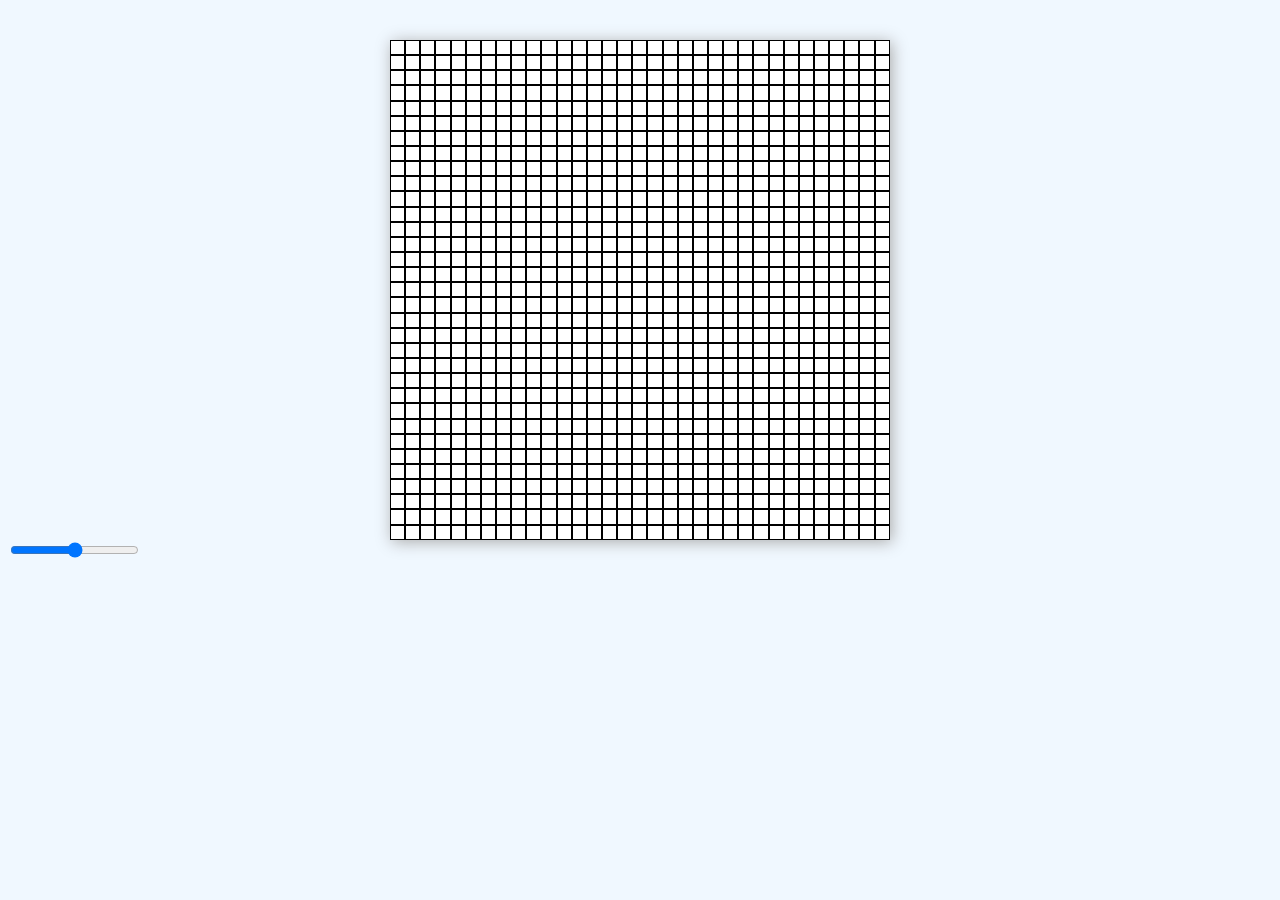
==== index.html @ 153b6ed8 "Add Grid with dynamic size Input" ====
<html>
    <head>
        <meta charset="utf-8">
        <title>Etch Ā Sketch</title>
        <script src="functions.js" defer></script>
        <link rel="stylesheet" href="style.css">
    </head>

    <body>
        <div id="grid"></div>
        <input type="range" id="gridSizeSlider" min="1" max="64" val="16"> 
    </body>
</html>
---- style.css ----
body { 
    background-color: aliceblue;
}

#grid {
    background-color: white;
    margin: auto;
    margin-top: 40px;
    height: 500px;
    width: 500px;
    display: flex;
    flex-wrap: wrap;
    box-shadow: 2px 2px 15px rgb(170, 170, 170);    
}

.gridCell {
    border: 0.1px solid black;
    flex: 0 0 auto;
    box-sizing: border-box;
}
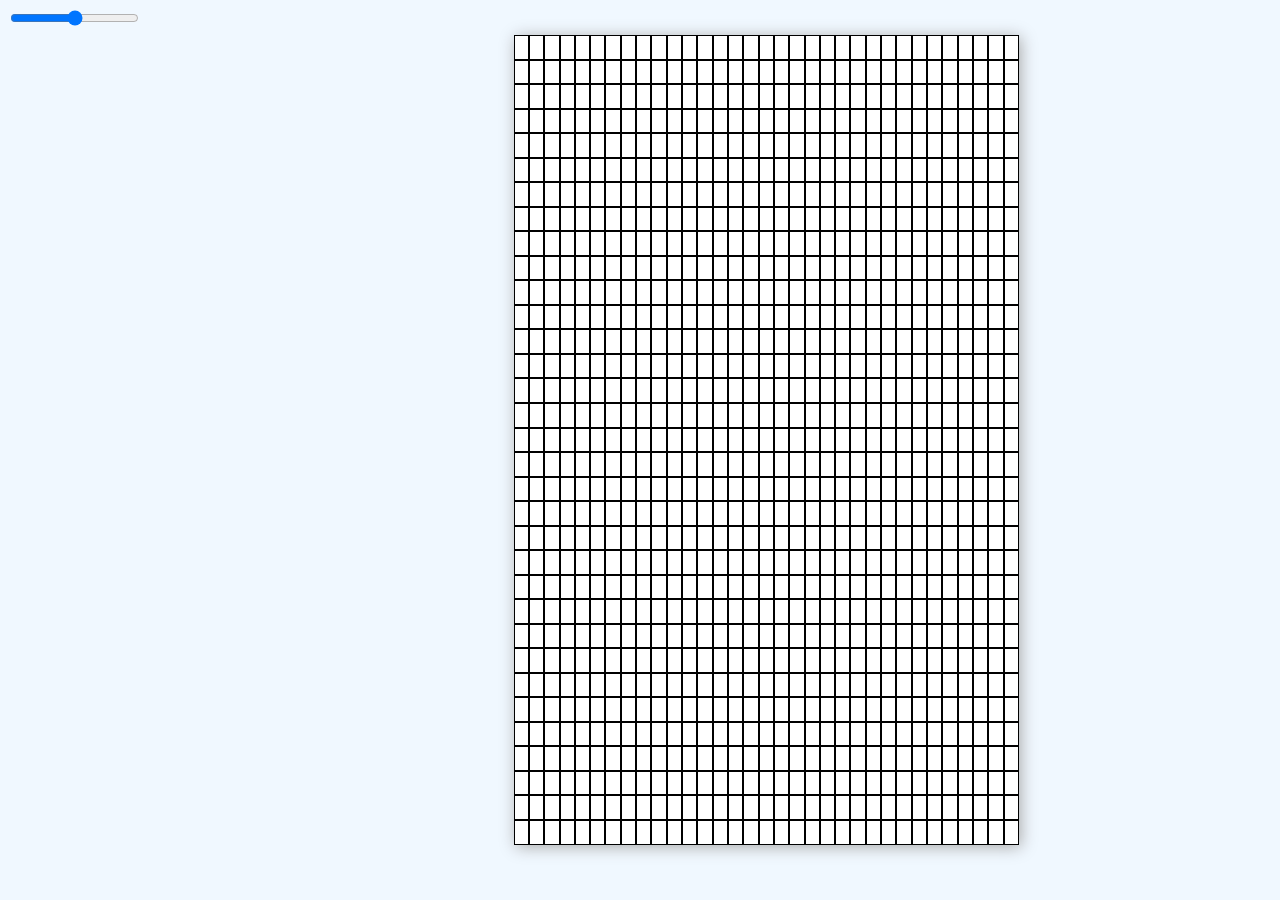
==== commit 65df9fc1: "Add trail Effect on mouse hover" ====
--- a/index.html
+++ b/index.html
@@ -1,3 +1,4 @@
+<!DOCTYPE html>
 <html>
     <head>
         <meta charset="utf-8">
@@ -6,8 +7,13 @@
         <link rel="stylesheet" href="style.css">
     </head>
 
-    <body>
-        <div id="grid"></div>
-        <input type="range" id="gridSizeSlider" min="1" max="64" val="16"> 
+    <body ondragstart="return false;" ondrop="return false;">
+        <div id="wrapper">
+            <div id="buttonSet">
+                <input type="range" id="gridSizeSlider" min="1" max="64" val="16"> 
+            </div>
+            <div id="grid"></div>
+            <div id="blankDiv"></div>
+        </div>
     </body>
 </html>
--- a/style.css
+++ b/style.css
@@ -2,12 +2,24 @@
     background-color: aliceblue;
 }
 
+#wrapper {
+    display: flex;
+}
+
+#buttonSet {
+    flex: 2;
+}
+
+#blankDiv {
+    flex: 1;
+}
+
 #grid {
+    flex: 2;
     background-color: white;
-    margin: auto;
-    margin-top: 40px;
-    height: 500px;
-    width: 500px;
+    margin-top: 3vh;
+    height: 90vh;
+    width: 90vh;
     display: flex;
     flex-wrap: wrap;
     box-shadow: 2px 2px 15px rgb(170, 170, 170);    
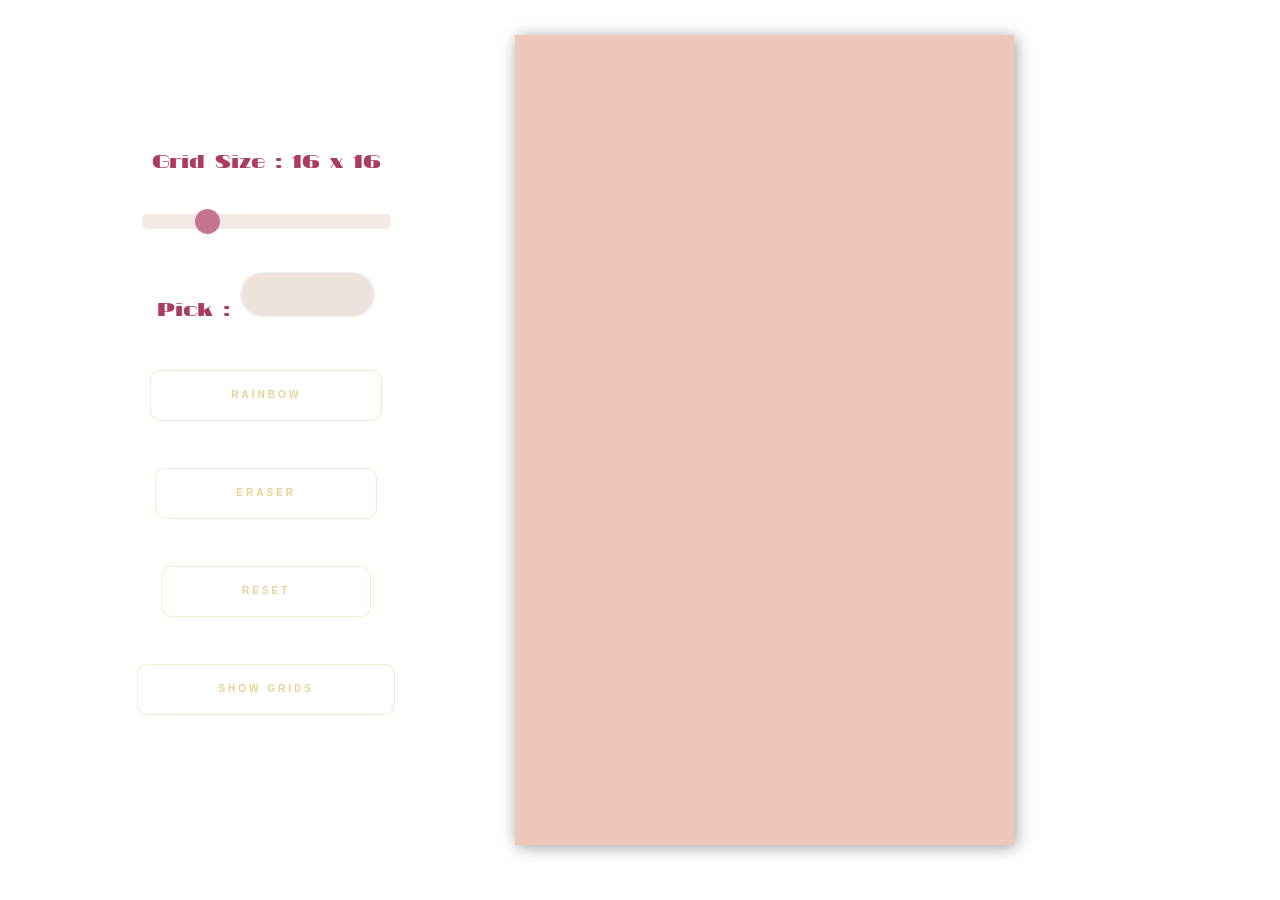
==== commit 5fcc3f33: "Add styles and rainbow pen" ====
--- a/index.html
+++ b/index.html
@@ -5,12 +5,21 @@
         <title>Etch Ā Sketch</title>
         <script src="functions.js" defer></script>
         <link rel="stylesheet" href="style.css">
+        <link rel="stylesheet" href="stylesheet.css" type="text/css" charset="utf-8" />
     </head>
 
     <body ondragstart="return false;" ondrop="return false;">
         <div id="wrapper">
             <div id="buttonSet">
-                <input type="range" id="gridSizeSlider" min="1" max="64" val="16"> 
+                <label for="gridSizeSlider">Grid Size : 
+                <span id="currentGridSize">16 x 16</span></label>
+                <input type="range" id="gridSizeSlider" min="1" max="64" value="16">
+                <label for="penColor">Pick : 
+                <input type="color" id="penColor" value="#EEE2DC"> </label>
+                <button id="rainbowPenColor">Rainbow</button>
+                <button id="eraser">Eraser</button>
+                <button id="resetBtn">Reset</button>
+                <button id="toggleGridLines">Show Grids</button>
             </div>
             <div id="grid"></div>
             <div id="blankDiv"></div>
--- a/style.css
+++ b/style.css
@@ -1,13 +1,18 @@
 body { 
-    background-color: aliceblue;
+    background-color: #fff;
+    color: #AC3B61;
+    font-family: '20_dbregular';    
+    box-sizing: border-box;
+    padding: 1vh;
 }
+
+::selection {
+    background: none;
+}
+
 
 #wrapper {
     display: flex;
-}
-
-#buttonSet {
-    flex: 2;
 }
 
 #blankDiv {
@@ -16,17 +21,97 @@
 
 #grid {
     flex: 2;
-    background-color: white;
-    margin-top: 3vh;
+    background-color: #EDC7B7;
+    margin-top: 2vh;
     height: 90vh;
     width: 90vh;
     display: flex;
     flex-wrap: wrap;
-    box-shadow: 2px 2px 15px rgb(170, 170, 170);    
+    box-shadow: 2px 2px 15px rgb(158, 158, 158);    
 }
 
 .gridCell {
-    border: 0.1px solid black;
     flex: 0 0 auto;
     box-sizing: border-box;
 }
+
+button {
+    display: inline-block;
+    background: transparent;
+    text-transform: uppercase;
+    font-weight:bold;
+    font-style: normal;
+    font-size: 0.625rem;
+    letter-spacing: 0.3em;
+    color: rgba(223,190,106,0.7);
+    border-radius: 0;
+    padding: 18px 80px 20px;
+    transition: all 0.7s ease-out;
+    background: linear-gradient(270deg, rgba(223,190,106,0.8), rgba(146,111,52,0.8), rgba(34,34,34,0), rgba(34,34,34,0));
+    background-position: 1% 50%;
+    background-size: 300% 300%;
+    text-decoration: none;
+    margin: 0.625rem;
+    cursor: pointer;
+    border: 1.5px solid rgba(223,190,106,0.3);
+    border-radius: 10px;
+  }
+
+button:hover {
+    border: 1px solid rgba(223,190,106,0);
+    color: white;
+    background-position: 99% 50%;
+}
+
+
+input[type=range] {
+    -webkit-appearance: none;
+    width: 50%;
+    height: 15px;
+    border-radius: 5px;  
+    background: #EEE2DC;
+    outline: none;
+    opacity: 0.7;
+    -webkit-transition: .2s;
+    transition: opacity .2s;
+}
+  
+input[type=range]::-webkit-slider-thumb {
+    -webkit-appearance: none;
+    appearance: none;
+    width: 25px;
+    height: 25px;
+    border-radius: 50%; 
+    background: #AC3B61;
+    cursor: pointer;
+}
+  
+input[type="color"] {
+	-webkit-appearance: none;
+	border: none;
+	width: 15vh;
+	height: 5vh;
+    border-radius: 15vh;
+
+}
+input[type="color"]::-webkit-color-swatch-wrapper {
+    padding: 0;
+}
+input[type="color"]::-webkit-color-swatch {
+	border: none;
+    border-radius: 15vh;
+}
+
+#buttonSet {
+    display: flex;
+    flex: 2;
+    flex-flow : column wrap;
+    justify-content: center;
+    align-items: center;
+    gap: 3vh;
+}
+
+label {
+    display: block;
+    margin: 1.5vh;
+}
--- a/stylesheet.css
+++ b/stylesheet.css
@@ -0,0 +1,13 @@
+@font-face {
+    font-family: '20_dbregular';
+    src: url('20db-webfont.eot');
+    src: url('20db-webfont.eot?#iefix') format('embedded-opentype'),
+         url('20db-webfont.woff2') format('woff2'),
+         url('20db-webfont.woff') format('woff'),
+         url('20db-webfont.ttf') format('truetype'),
+         url('20db-webfont.svg#20_dbregular') format('svg');
+    font-weight: normal;
+    font-style: normal;
+
+}
+
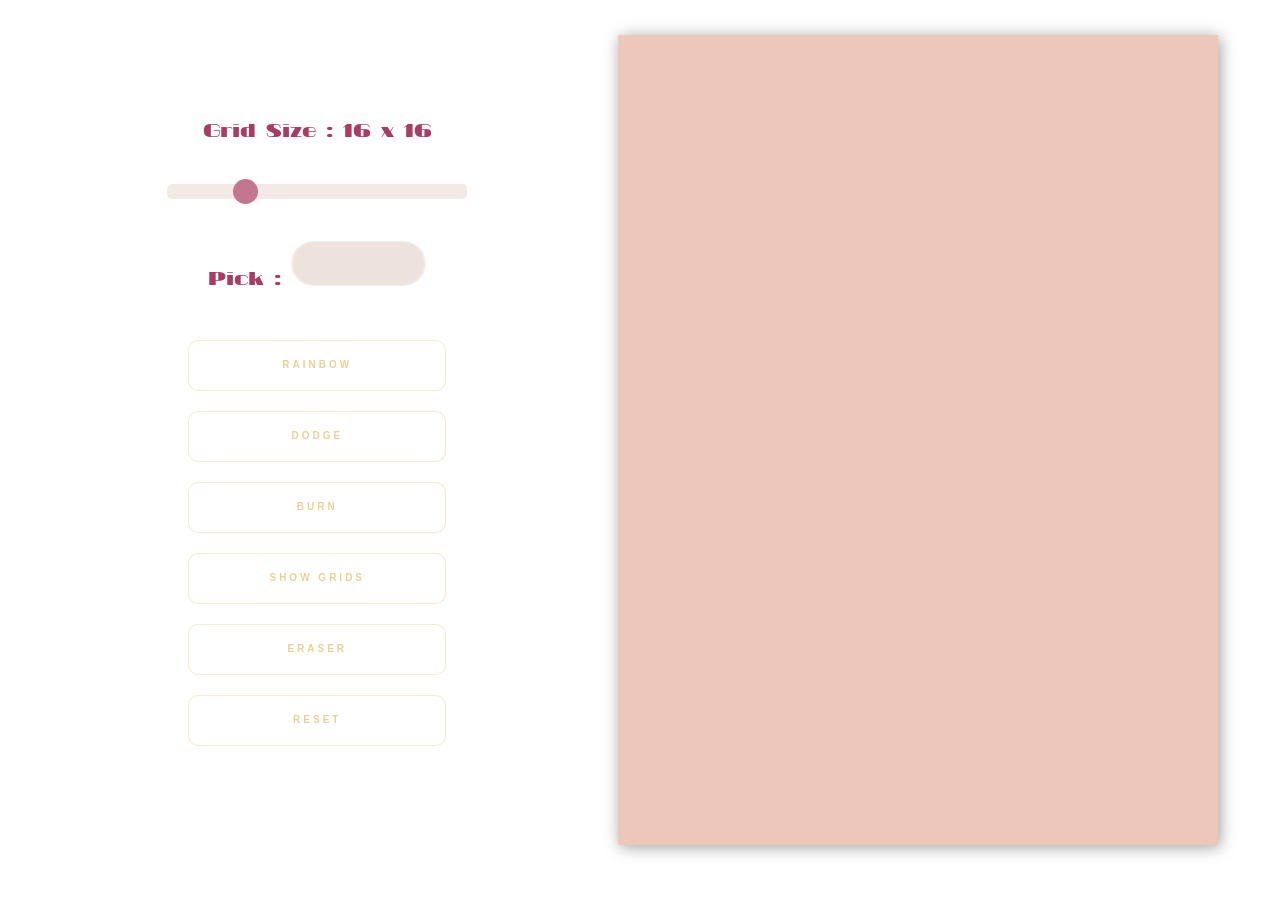
==== commit d0fd375d: "Fix buttons logic" ====
--- a/index.html
+++ b/index.html
@@ -2,6 +2,7 @@
 <html>
     <head>
         <meta charset="utf-8">
+        <meta name="viewport" content="width=device-width, initial-scale=1.0">
         <title>Etch Ā Sketch</title>
         <script src="functions.js" defer></script>
         <link rel="stylesheet" href="style.css">
@@ -10,19 +11,22 @@
 
     <body ondragstart="return false;" ondrop="return false;">
         <div id="wrapper">
-            <div id="buttonSet">
+            <div id="controls">
                 <label for="gridSizeSlider">Grid Size : 
                 <span id="currentGridSize">16 x 16</span></label>
                 <input type="range" id="gridSizeSlider" min="1" max="64" value="16">
                 <label for="penColor">Pick : 
                 <input type="color" id="penColor" value="#EEE2DC"> </label>
-                <button id="rainbowPenColor">Rainbow</button>
-                <button id="eraser">Eraser</button>
-                <button id="resetBtn">Reset</button>
-                <button id="toggleGridLines">Show Grids</button>
+                <div id="buttonSet">
+                    <button id="rainbowPenColor" class>Rainbow</button>
+                    <button id="dodge" class>Dodge</button>
+                    <button id="burn" class>Burn</button>
+                    <button id="toggleGridLines" class="">Show Grids</button>
+                    <button id="eraser" class>Eraser</button>
+                    <button id="resetBtn" class>Reset</button>
+                </div>
             </div>
             <div id="grid"></div>
-            <div id="blankDiv"></div>
         </div>
     </body>
 </html>
--- a/style.css
+++ b/style.css
@@ -23,6 +23,7 @@
     flex: 2;
     background-color: #EDC7B7;
     margin-top: 2vh;
+    margin-right: 5vh;
     height: 90vh;
     width: 90vh;
     display: flex;
@@ -63,21 +64,18 @@
     background-position: 99% 50%;
 }
 
-
 input[type=range] {
-    -webkit-appearance: none;
+    appearance: none;
     width: 50%;
     height: 15px;
     border-radius: 5px;  
     background: #EEE2DC;
     outline: none;
     opacity: 0.7;
-    -webkit-transition: .2s;
     transition: opacity .2s;
 }
   
 input[type=range]::-webkit-slider-thumb {
-    -webkit-appearance: none;
     appearance: none;
     width: 25px;
     height: 25px;
@@ -87,7 +85,7 @@
 }
   
 input[type="color"] {
-	-webkit-appearance: none;
+    appearance: none;
 	border: none;
 	width: 15vh;
 	height: 5vh;
@@ -102,7 +100,7 @@
     border-radius: 15vh;
 }
 
-#buttonSet {
+#controls {
     display: flex;
     flex: 2;
     flex-flow : column wrap;
@@ -115,3 +113,14 @@
     display: block;
     margin: 1.5vh;
 }
+
+#buttonSet {
+    display: flex;
+    flex-flow: column wrap;
+}
+
+.activeBtn {
+    border: 1px solid rgba(223,190,106,0);
+    color: white;
+    background-position: 99% 50%;
+}
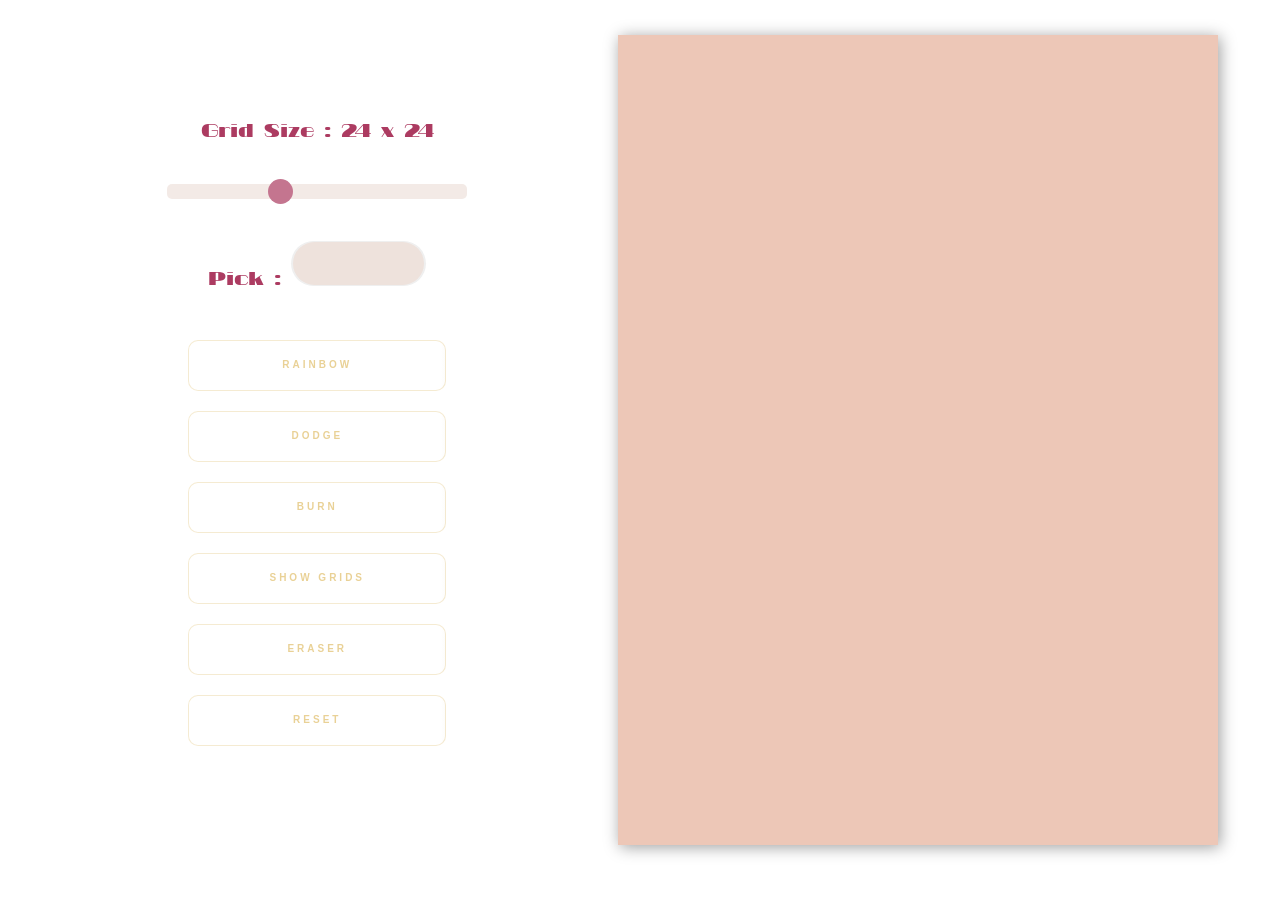
==== commit 6716d5d0: "Add burn and dodge" ====
--- a/index.html
+++ b/index.html
@@ -7,6 +7,8 @@
         <script src="functions.js" defer></script>
         <link rel="stylesheet" href="style.css">
         <link rel="stylesheet" href="stylesheet.css" type="text/css" charset="utf-8" />
+        <link rel="icon" href="titleIcon.png">
+        <link rel="stylesheet" href= ""https://cdnjs.cloudflare.com/ajax/libs/font-awesome/4.7.0/css/font-awesome.min.css" />       
     </head>
 
     <body ondragstart="return false;" ondrop="return false;">
@@ -14,7 +16,7 @@
             <div id="controls">
                 <label for="gridSizeSlider">Grid Size : 
                 <span id="currentGridSize">16 x 16</span></label>
-                <input type="range" id="gridSizeSlider" min="1" max="64" value="16">
+                <input type="range" id="gridSizeSlider" min="1" max="64" value="24">
                 <label for="penColor">Pick : 
                 <input type="color" id="penColor" value="#EEE2DC"> </label>
                 <div id="buttonSet">
--- a/style.css
+++ b/style.css
@@ -123,4 +123,4 @@
     border: 1px solid rgba(223,190,106,0);
     color: white;
     background-position: 99% 50%;
-}+}
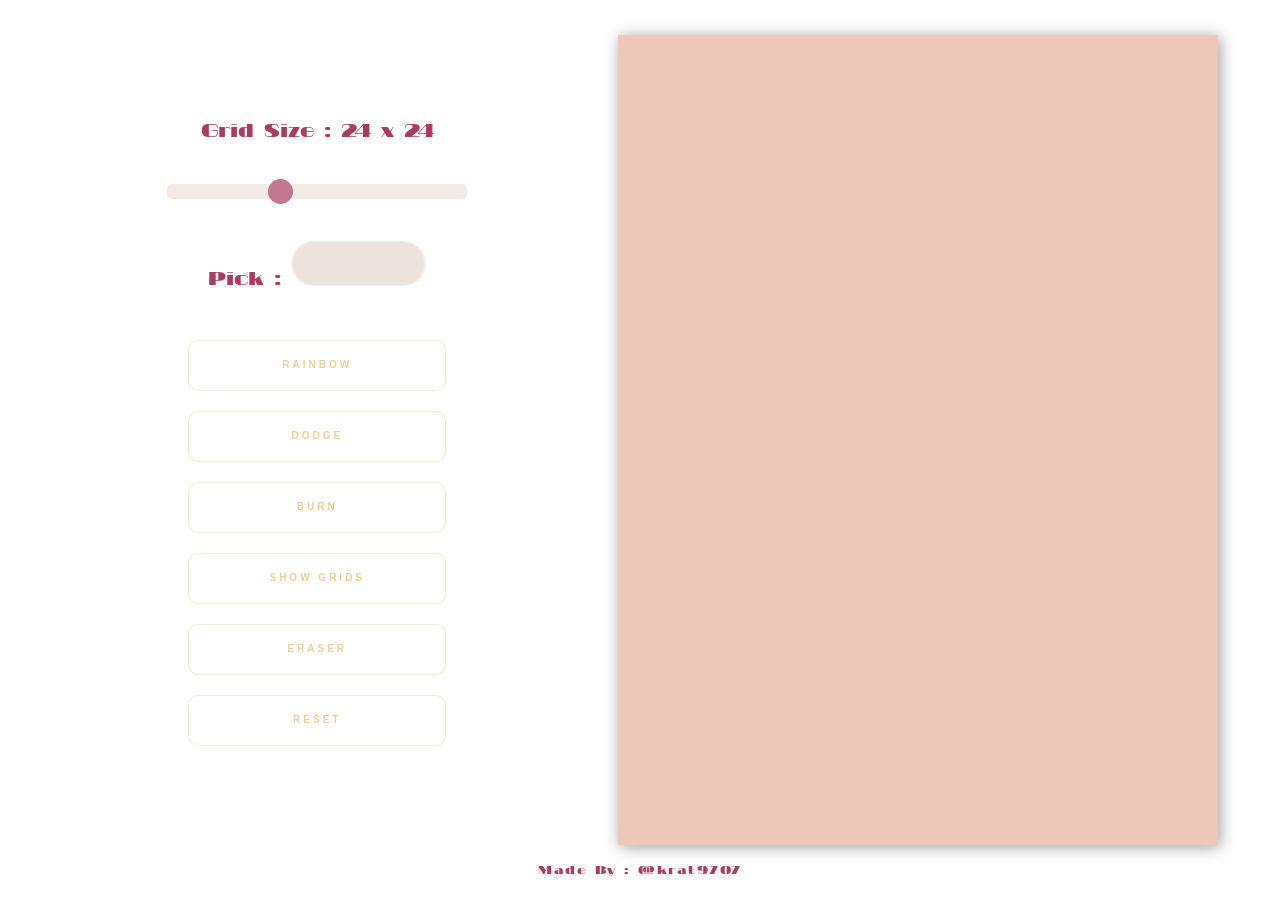
==== commit 6a63ac4b: "Add comments" ====
--- a/index.html
+++ b/index.html
@@ -8,7 +8,6 @@
         <link rel="stylesheet" href="style.css">
         <link rel="stylesheet" href="stylesheet.css" type="text/css" charset="utf-8" />
         <link rel="icon" href="titleIcon.png">
-        <link rel="stylesheet" href= ""https://cdnjs.cloudflare.com/ajax/libs/font-awesome/4.7.0/css/font-awesome.min.css" />       
     </head>
 
     <body ondragstart="return false;" ondrop="return false;">
@@ -31,4 +30,5 @@
             <div id="grid"></div>
         </div>
     </body>
+    <footer>Made By : @krat9707</footer>
 </html>
--- a/style.css
+++ b/style.css
@@ -124,3 +124,10 @@
     color: white;
     background-position: 99% 50%;
 }
+
+footer {
+    text-align: center;
+    font-size: x-small;
+    letter-spacing: 0.15em;
+    margin-top: 2vh;
+}
